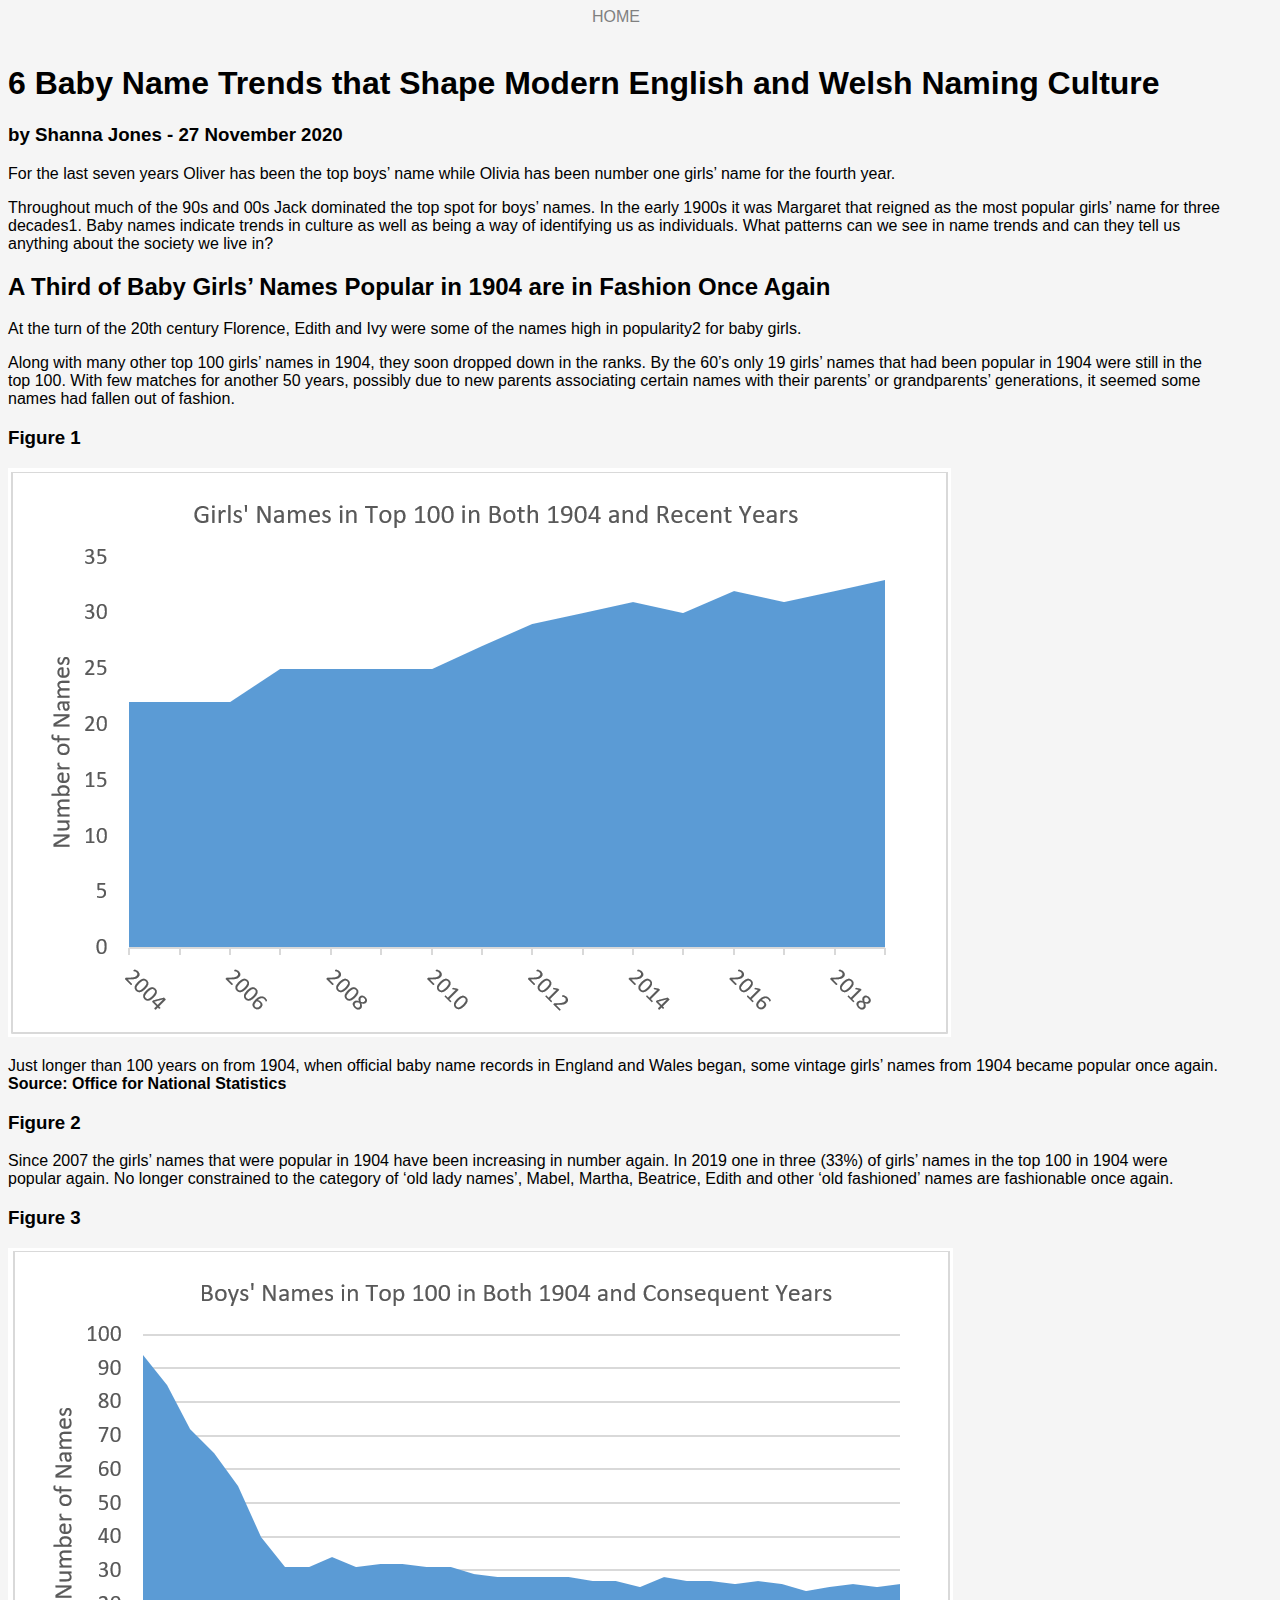
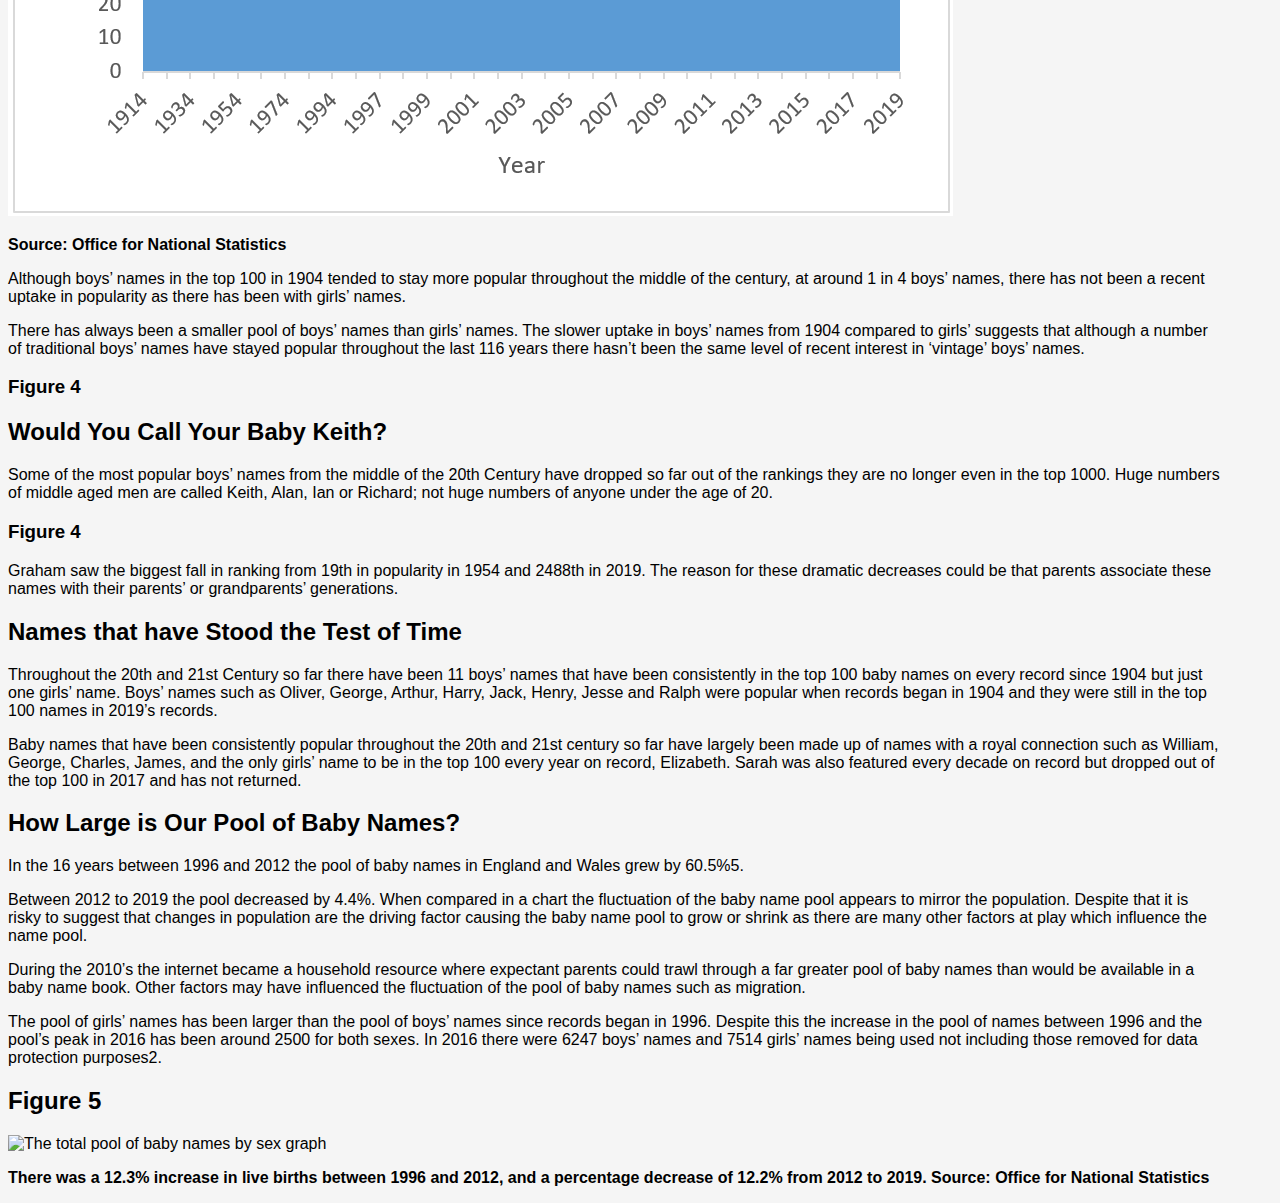
==== babynames.html @ fc576c67 "My first commit" ====
<!DOCTYPE html>
<html lang="en">
<head>
    <meta charset="UTF-8">
    <meta name="viewport" content="width=device-width, initial-scale=1.0">
    <title>6 Baby Name Trends That Shape Modern English and Welsh Naming Culture</title>
    <link rel="stylesheet" href="style.css">
</head>
<body>
    <a class="home" href="index.html">HOME</a>
    <br>
    <h1>6 Baby Name Trends that Shape Modern English and Welsh Naming Culture</h1>
    <h3>by Shanna Jones - 27 November 2020</h3>
    <p>For the last seven years Oliver has been the top boys’ name while Olivia has been number one girls’ name for the fourth year. </p>
    <p>Throughout much of the 90s and 00s Jack dominated the top spot for boys’ names. In the early 1900s it was Margaret that reigned as the most popular girls’ name for three decades1. Baby names indicate trends in culture as well as being a way of identifying us as individuals. What patterns can we see in name trends and can they tell us anything about the society we live in?</p>
    <h2>A Third of Baby Girls’ Names Popular in 1904 are in Fashion Once Again</h2>
    <p>At the turn of the 20th century Florence, Edith and Ivy were some of the names high in popularity2 for baby girls. </p>
    <p>Along with many other top 100 girls’ names in 1904, they soon dropped down in the ranks. By the 60’s only 19 girls’ names that had been popular in 1904 were still in the top 100. With few matches for another 50 years, possibly due to new parents associating certain names with their parents’ or grandparents’ generations, it seemed some names had fallen out of fashion. </p>
    <h3>Figure 1</h3>
    <img src="figure1.png" alt="girls names in top 100 both in 1904 and 2019">
    <p>Just longer than 100 years on from 1904, when official baby name records in England and Wales began, some vintage girls’ names from 1904 became popular once again. <b>Source: Office for National Statistics
    </b></p>
    <h3>Figure 2</h3>
    <div class="flourish-embed flourish-slope" data-src="visualisation/4293079"><script src="https://public.flourish.studio/resources/embed.js"></script></div>
    <p>Since 2007 the girls’ names that were popular in 1904 have been increasing in number again. 
        In 2019 one in three (33%) of girls’ names in the top 100 in 1904 were popular again. No longer constrained to the category of ‘old lady names’, Mabel, Martha, Beatrice, Edith and other ‘old fashioned’ names are fashionable once again. 
        </p>
    <h3>Figure 3</h3>
    <img src="figure2.png" alt="Boys' names in top 100 both in 1904 and 2019">
    <p><b>Source: Office for National Statistics</b></p>
    <p>Although boys’ names in the top 100 in 1904 tended to stay more popular throughout the middle of the century, at around 1 in 4 boys’ names, there has not been a recent uptake in popularity as there has been with girls’ names.</p>
    <p>There has always been a smaller pool of boys’ names than girls’ names. The slower uptake in boys’ names from 1904 compared to girls’ suggests that although a number of traditional boys’ names have stayed popular throughout the last 116 years there hasn’t been the same level of recent interest in ‘vintage’ boys’ names.</p>
    <h3>Figure 4</h3>
    <div class="flourish-embed flourish-slope" data-src="visualisation/4433939"><script src="https://public.flourish.studio/resources/embed.js"></script></div>
    <h2>Would You Call Your Baby Keith?</h2>
    <p>Some of the most popular boys’ names from the middle of the 20th Century have dropped so far out of the rankings they are no longer even in the top 1000. Huge numbers of middle aged men are called Keith, Alan, Ian or Richard; not huge numbers of anyone under the age of 20. </p>
    <h3>Figure 4</h3>
    <div class="flourish-embed flourish-table" data-src="visualisation/4292713"><script src="https://public.flourish.studio/resources/embed.js"></script></div>
    <p>Graham saw the biggest fall in ranking from 19th in popularity in 1954 and 2488th in 2019. The reason for these dramatic decreases could be that parents associate these names with their parents’ or grandparents’ generations.</p>
    <h2>Names that have Stood the Test of Time</h2>
    <p> Throughout the 20th and 21st Century so far there have been 11 boys’ names that have been consistently in the top 100 baby names on every record since 1904 but just one girls’ name. Boys’ names such as Oliver, George, Arthur, Harry, Jack, Henry, Jesse and Ralph were popular when records began in 1904 and they were still in the top 100 names in 2019’s records.</p>
    <p>Baby names that have been consistently popular throughout the 20th and 21st century so far have largely been made up of names with a royal connection such as William, George, Charles, James, and the only girls’ name to be in the top 100 every year on record, Elizabeth. Sarah was also featured every decade on record but dropped out of the top 100 in 2017 and has not returned.</p>
    <h2>How Large is Our Pool of Baby Names?</h2>
    <p>In the 16 years between 1996 and 2012 the pool of baby names in England and Wales grew by 60.5%5.</p>
    <p>Between 2012 to 2019 the pool decreased by 4.4%. When compared in a chart the fluctuation of the baby name pool appears to mirror the population. Despite that it is risky to suggest that changes in population are the driving factor causing the baby name pool to grow or shrink as there are many other factors at play which influence the name pool.</p>
    <p>During the 2010’s the internet became a household resource where expectant parents could trawl through a far greater pool of baby names than would be available in a baby name book. Other factors may have influenced the fluctuation of the pool of baby names such as migration.</p>
    <p>The pool of girls’ names has been larger than the pool of boys’ names since records began in 1996. Despite this the increase in the pool of names between 1996 and the pool’s peak in 2016 has been around 2500 for both sexes. In 2016 there were 6247 boys’ names and 7514 girls’ names being used not including those removed for data protection purposes2.</p>
    <h2>Figure 5</h2>
    <img src="Figure 3" alt="The total pool of baby names by sex graph">
    <p><b>There was a 12.3% increase in live births between 1996 and 2012, and a percentage decrease of 12.2% from 2012 to 2019.
        Source: Office for National Statistics
        </b></p>

    
</body>
</html>
---- style.css ----
body {
    font-family: Arial, Helvetica, sans-serif;
    background-color: whitesmoke;
    font-size: medium;
    width: 95%;
    display: block;
    text-align: left;
}

.auto {cursor: auto;}

.home {
    display: block;
    color: grey;
    text-decoration: none;
    text-align: center;
}

.articles {
    display: block;
    text-align: center;
    color: darkslategrey;
    font-weight: bold;
    text-decoration: none;
}

#careerjourney {
    display: block;
    margin-left: auto;
    margin-right: auto;
    width: 95%;
}



@media (min-width: 1024px) {
    #flourish-mobile { display: none; }
}

@media (max-width: 1023px) {
    #flourish-desktop { display: none; }
}
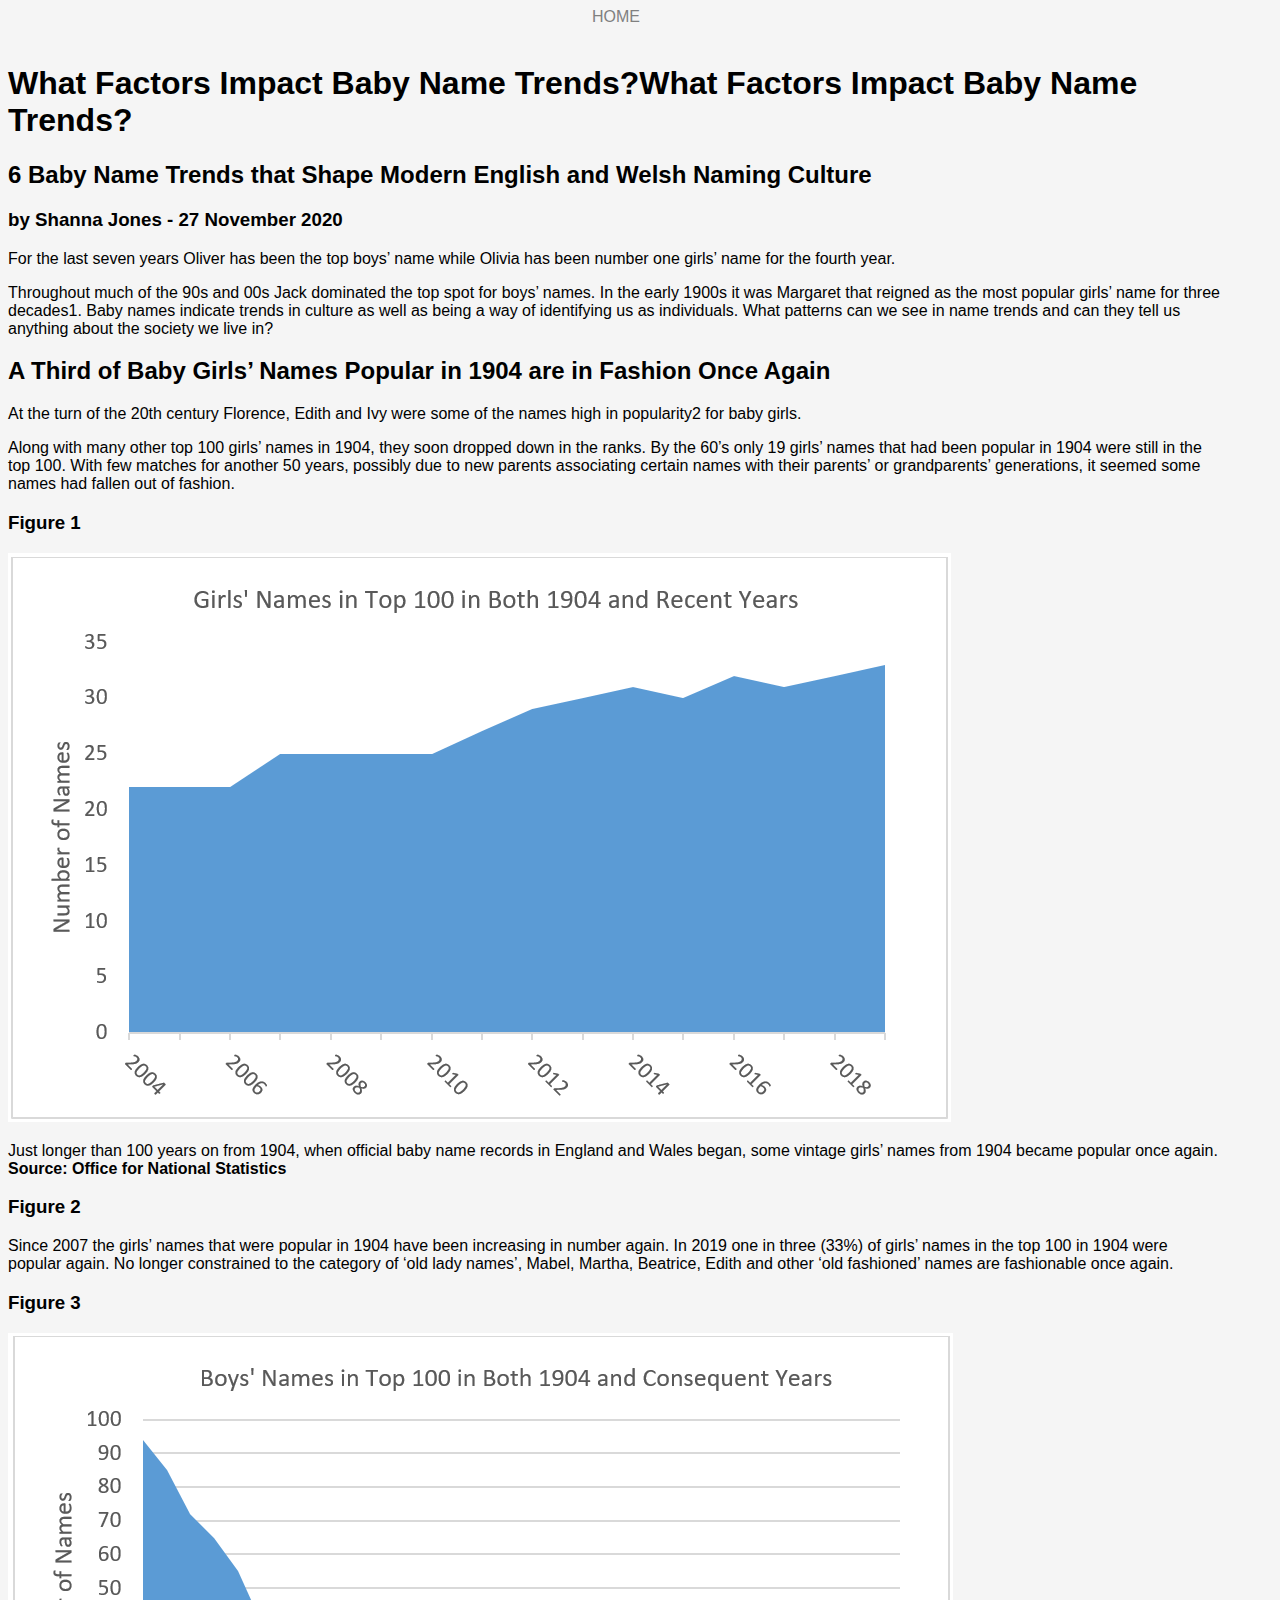
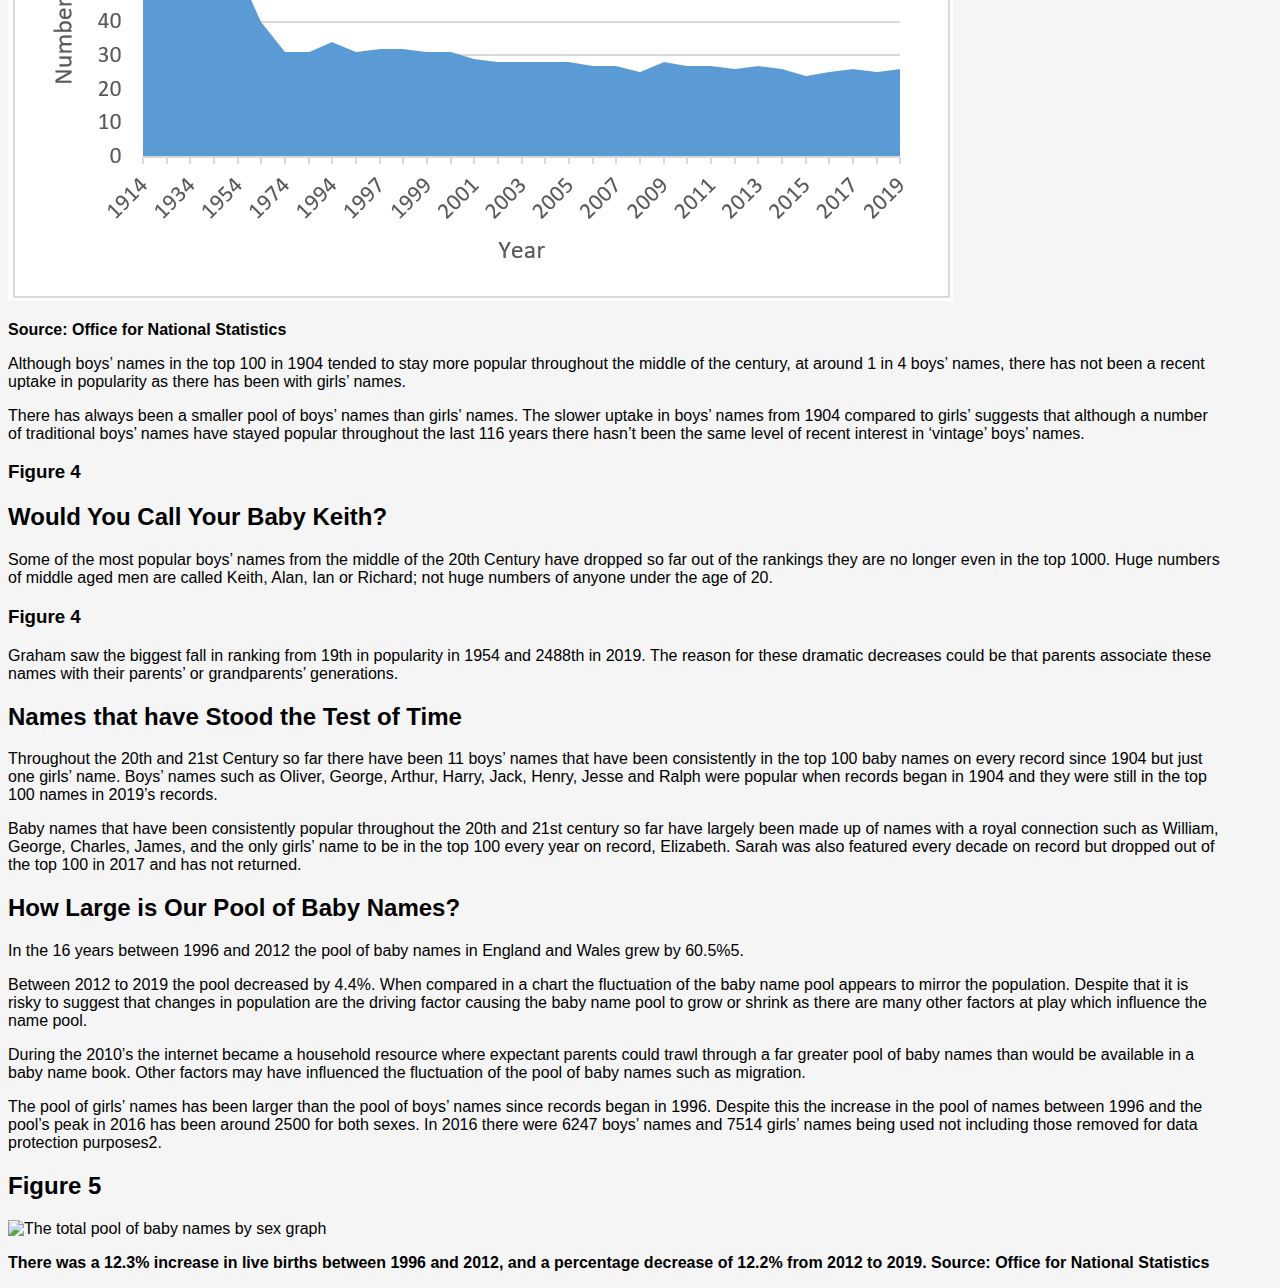
==== commit 1f2ff1ec: "Baby names title" ====
--- a/babynames.html
+++ b/babynames.html
@@ -3,13 +3,14 @@
 <head>
     <meta charset="UTF-8">
     <meta name="viewport" content="width=device-width, initial-scale=1.0">
-    <title>6 Baby Name Trends That Shape Modern English and Welsh Naming Culture</title>
+    <title>What Factors Impact Baby Name Trends?</title>
     <link rel="stylesheet" href="style.css">
 </head>
 <body>
     <a class="home" href="index.html">HOME</a>
     <br>
-    <h1>6 Baby Name Trends that Shape Modern English and Welsh Naming Culture</h1>
+    <h1>What Factors Impact Baby Name Trends?What Factors Impact Baby Name Trends?</h1>
+    <h2>6 Baby Name Trends that Shape Modern English and Welsh Naming Culture</h2>
     <h3>by Shanna Jones - 27 November 2020</h3>
     <p>For the last seven years Oliver has been the top boys’ name while Olivia has been number one girls’ name for the fourth year. </p>
     <p>Throughout much of the 90s and 00s Jack dominated the top spot for boys’ names. In the early 1900s it was Margaret that reigned as the most popular girls’ name for three decades1. Baby names indicate trends in culture as well as being a way of identifying us as individuals. What patterns can we see in name trends and can they tell us anything about the society we live in?</p>
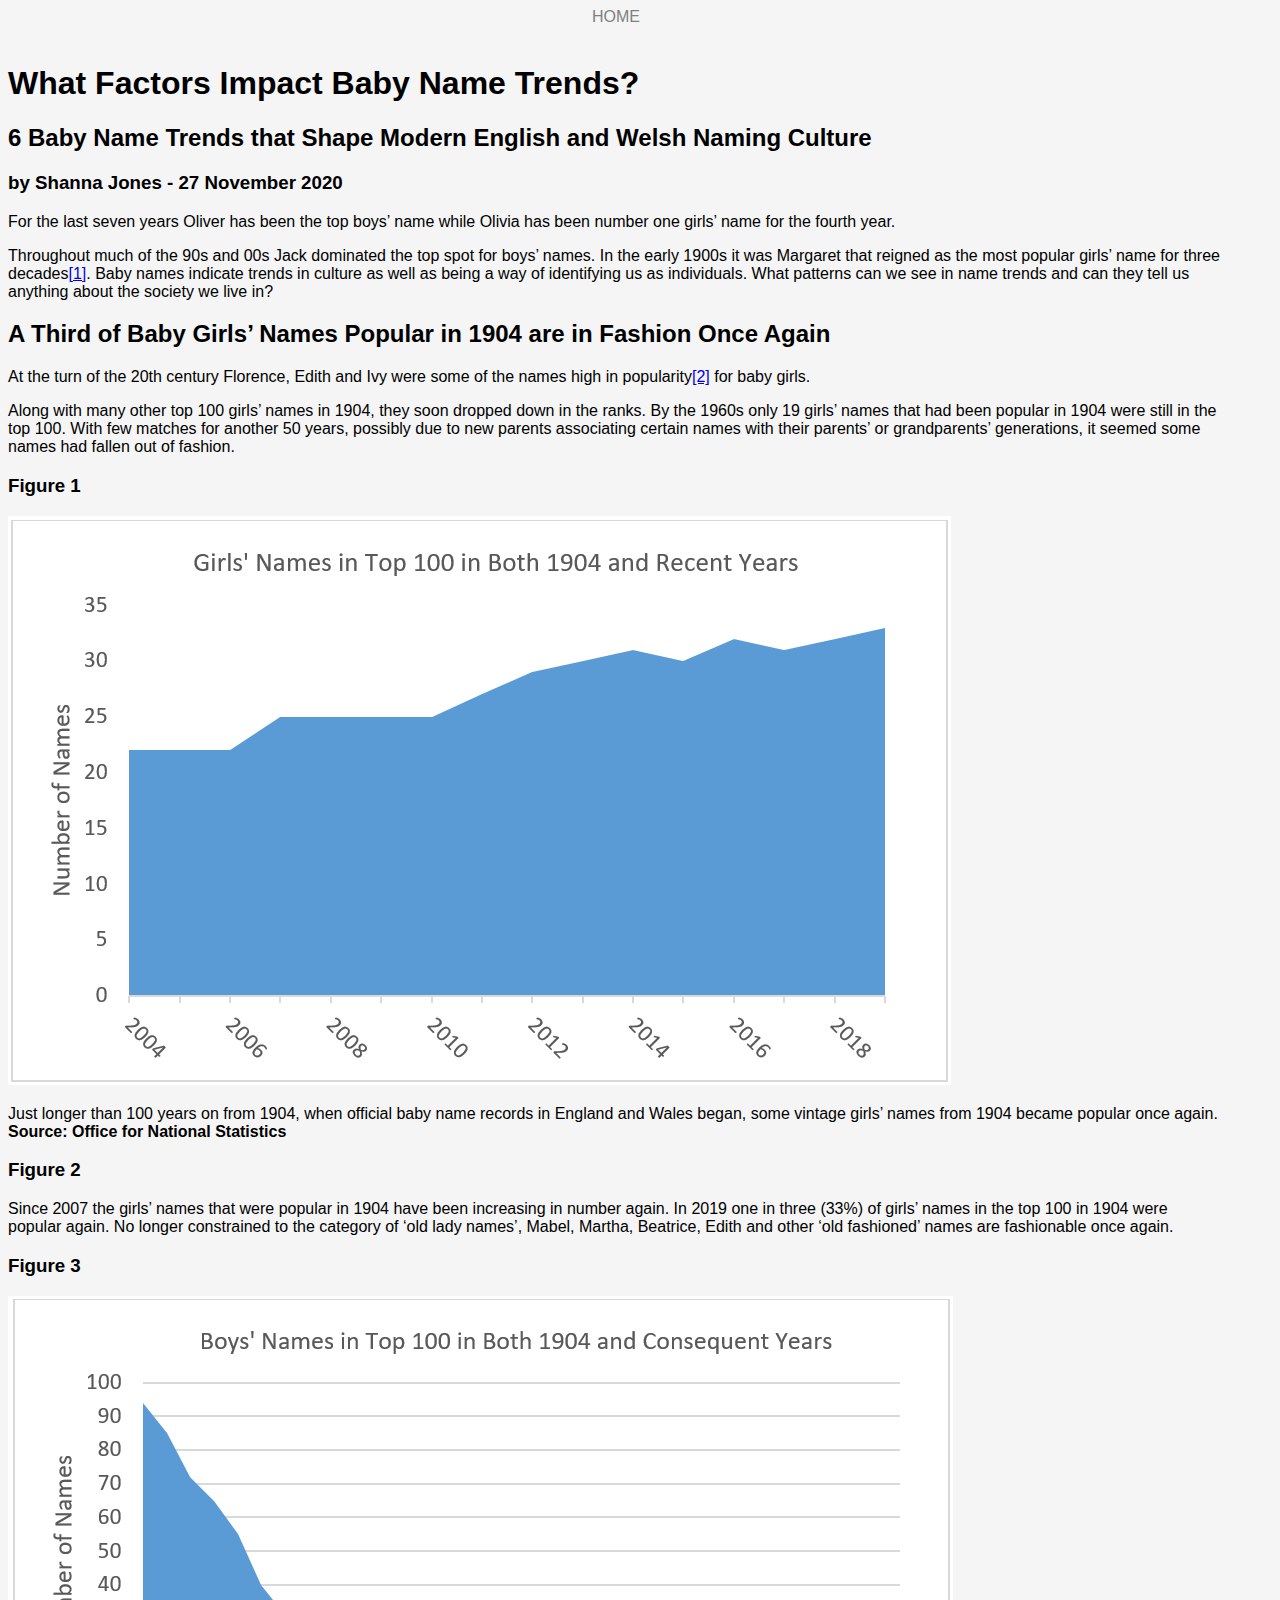
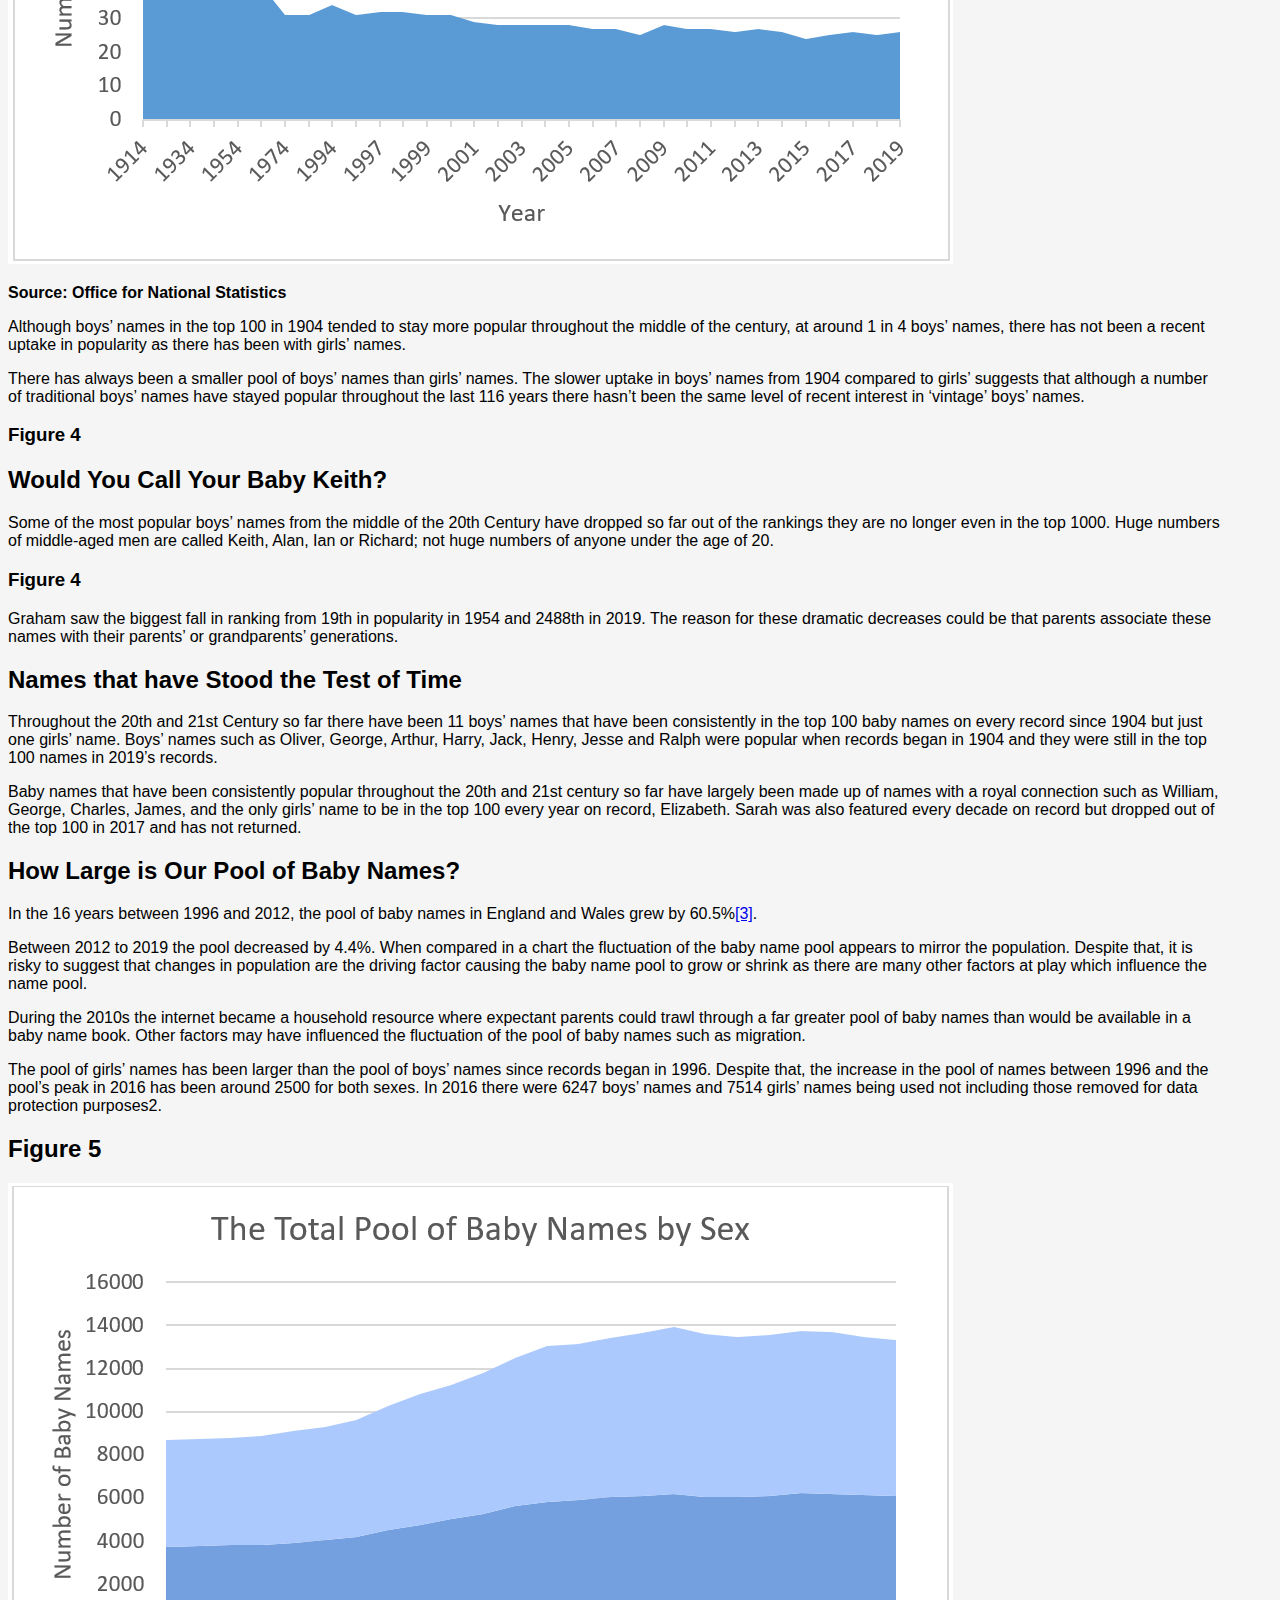
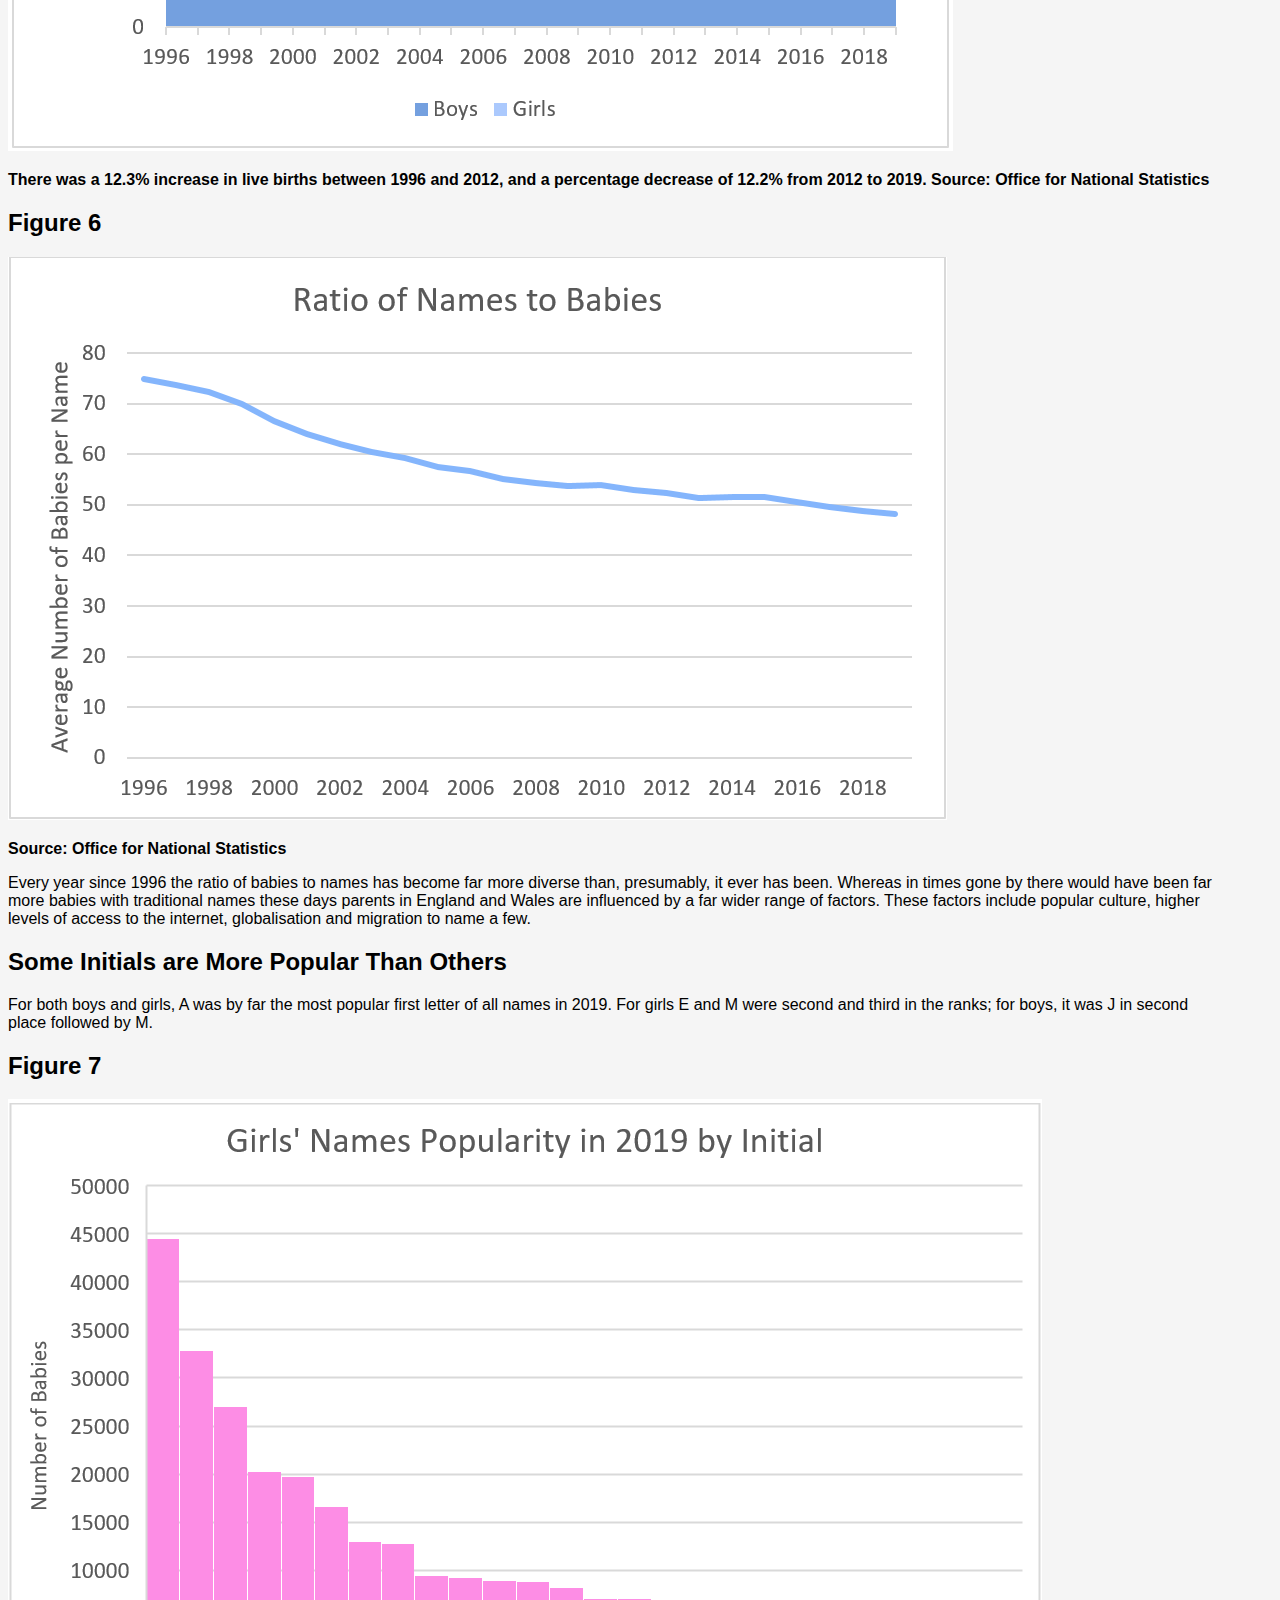
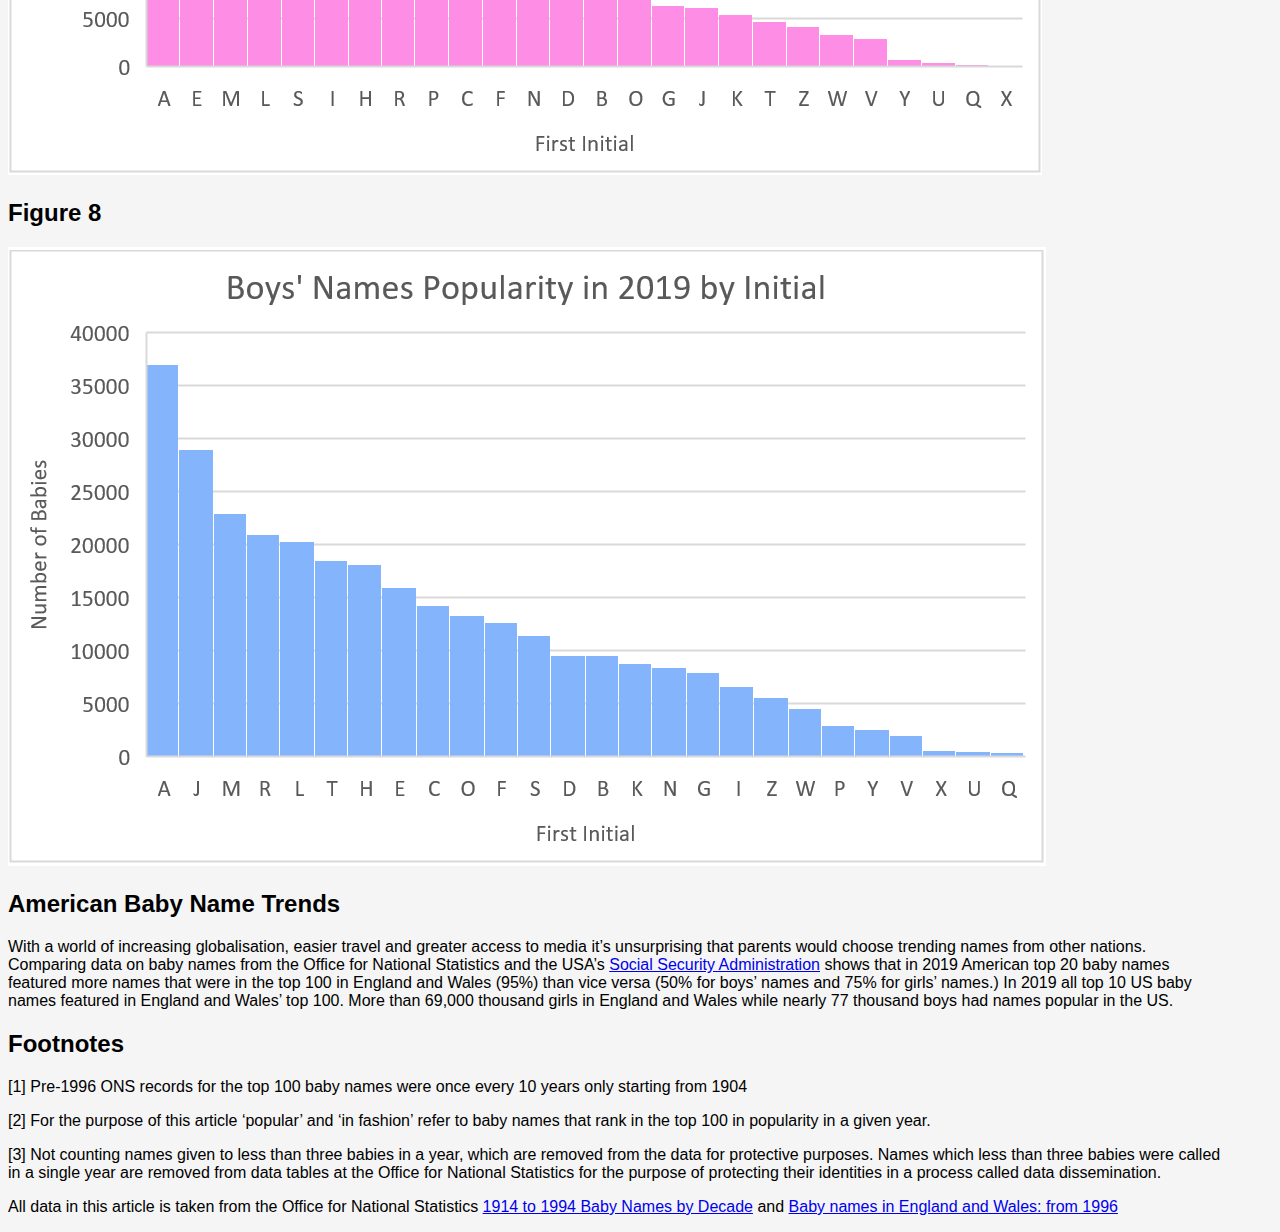
==== commit 85c2407b: "Baby names final update" ====
--- a/babynames.html
+++ b/babynames.html
@@ -9,14 +9,14 @@
 <body>
     <a class="home" href="index.html">HOME</a>
     <br>
-    <h1>What Factors Impact Baby Name Trends?What Factors Impact Baby Name Trends?</h1>
+    <h1>What Factors Impact Baby Name Trends?</h1>
     <h2>6 Baby Name Trends that Shape Modern English and Welsh Naming Culture</h2>
     <h3>by Shanna Jones - 27 November 2020</h3>
     <p>For the last seven years Oliver has been the top boys’ name while Olivia has been number one girls’ name for the fourth year. </p>
-    <p>Throughout much of the 90s and 00s Jack dominated the top spot for boys’ names. In the early 1900s it was Margaret that reigned as the most popular girls’ name for three decades1. Baby names indicate trends in culture as well as being a way of identifying us as individuals. What patterns can we see in name trends and can they tell us anything about the society we live in?</p>
+    <p>Throughout much of the 90s and 00s Jack dominated the top spot for boys’ names. In the early 1900s it was Margaret that reigned as the most popular girls’ name for three decades<a href="#section1">[1]</a>. Baby names indicate trends in culture as well as being a way of identifying us as individuals. What patterns can we see in name trends and can they tell us anything about the society we live in?</p>
     <h2>A Third of Baby Girls’ Names Popular in 1904 are in Fashion Once Again</h2>
-    <p>At the turn of the 20th century Florence, Edith and Ivy were some of the names high in popularity2 for baby girls. </p>
-    <p>Along with many other top 100 girls’ names in 1904, they soon dropped down in the ranks. By the 60’s only 19 girls’ names that had been popular in 1904 were still in the top 100. With few matches for another 50 years, possibly due to new parents associating certain names with their parents’ or grandparents’ generations, it seemed some names had fallen out of fashion. </p>
+    <p>At the turn of the 20th century Florence, Edith and Ivy were some of the names high in popularity<a href="#section2">[2]</a> for baby girls. </p>
+    <p>Along with many other top 100 girls’ names in 1904, they soon dropped down in the ranks. By the 1960s only 19 girls’ names that had been popular in 1904 were still in the top 100. With few matches for another 50 years, possibly due to new parents associating certain names with their parents’ or grandparents’ generations, it seemed some names had fallen out of fashion. </p>
     <h3>Figure 1</h3>
     <img src="figure1.png" alt="girls names in top 100 both in 1904 and 2019">
     <p>Just longer than 100 years on from 1904, when official baby name records in England and Wales began, some vintage girls’ names from 1904 became popular once again. <b>Source: Office for National Statistics
@@ -34,7 +34,7 @@
     <h3>Figure 4</h3>
     <div class="flourish-embed flourish-slope" data-src="visualisation/4433939"><script src="https://public.flourish.studio/resources/embed.js"></script></div>
     <h2>Would You Call Your Baby Keith?</h2>
-    <p>Some of the most popular boys’ names from the middle of the 20th Century have dropped so far out of the rankings they are no longer even in the top 1000. Huge numbers of middle aged men are called Keith, Alan, Ian or Richard; not huge numbers of anyone under the age of 20. </p>
+    <p>Some of the most popular boys’ names from the middle of the 20th Century have dropped so far out of the rankings they are no longer even in the top 1000. Huge numbers of middle-aged men are called Keith, Alan, Ian or Richard; not huge numbers of anyone under the age of 20. </p>
     <h3>Figure 4</h3>
     <div class="flourish-embed flourish-table" data-src="visualisation/4292713"><script src="https://public.flourish.studio/resources/embed.js"></script></div>
     <p>Graham saw the biggest fall in ranking from 19th in popularity in 1954 and 2488th in 2019. The reason for these dramatic decreases could be that parents associate these names with their parents’ or grandparents’ generations.</p>
@@ -42,15 +42,32 @@
     <p> Throughout the 20th and 21st Century so far there have been 11 boys’ names that have been consistently in the top 100 baby names on every record since 1904 but just one girls’ name. Boys’ names such as Oliver, George, Arthur, Harry, Jack, Henry, Jesse and Ralph were popular when records began in 1904 and they were still in the top 100 names in 2019’s records.</p>
     <p>Baby names that have been consistently popular throughout the 20th and 21st century so far have largely been made up of names with a royal connection such as William, George, Charles, James, and the only girls’ name to be in the top 100 every year on record, Elizabeth. Sarah was also featured every decade on record but dropped out of the top 100 in 2017 and has not returned.</p>
     <h2>How Large is Our Pool of Baby Names?</h2>
-    <p>In the 16 years between 1996 and 2012 the pool of baby names in England and Wales grew by 60.5%5.</p>
-    <p>Between 2012 to 2019 the pool decreased by 4.4%. When compared in a chart the fluctuation of the baby name pool appears to mirror the population. Despite that it is risky to suggest that changes in population are the driving factor causing the baby name pool to grow or shrink as there are many other factors at play which influence the name pool.</p>
-    <p>During the 2010’s the internet became a household resource where expectant parents could trawl through a far greater pool of baby names than would be available in a baby name book. Other factors may have influenced the fluctuation of the pool of baby names such as migration.</p>
-    <p>The pool of girls’ names has been larger than the pool of boys’ names since records began in 1996. Despite this the increase in the pool of names between 1996 and the pool’s peak in 2016 has been around 2500 for both sexes. In 2016 there were 6247 boys’ names and 7514 girls’ names being used not including those removed for data protection purposes2.</p>
+    <p>In the 16 years between 1996 and 2012, the pool of baby names in England and Wales grew by 60.5%<a href="#section3">[3]</a>.</p>
+    <p>Between 2012 to 2019 the pool decreased by 4.4%. When compared in a chart the fluctuation of the baby name pool appears to mirror the population. Despite that, it is risky to suggest that changes in population are the driving factor causing the baby name pool to grow or shrink as there are many other factors at play which influence the name pool.</p>
+    <p>During the 2010s the internet became a household resource where expectant parents could trawl through a far greater pool of baby names than would be available in a baby name book. Other factors may have influenced the fluctuation of the pool of baby names such as migration.</p>
+    <p>The pool of girls’ names has been larger than the pool of boys’ names since records began in 1996. Despite that, the increase in the pool of names between 1996 and the pool’s peak in 2016 has been around 2500 for both sexes. In 2016 there were 6247 boys’ names and 7514 girls’ names being used not including those removed for data protection purposes2.</p>
     <h2>Figure 5</h2>
-    <img src="Figure 3" alt="The total pool of baby names by sex graph">
+    <img src="figure3.png" alt="The total pool of baby names by sex graph">
     <p><b>There was a 12.3% increase in live births between 1996 and 2012, and a percentage decrease of 12.2% from 2012 to 2019.
         Source: Office for National Statistics
         </b></p>
+    <h2>Figure 6</h2>
+    <img src="figure4.png" alt="Average number of babies per name">
+    <p><b>Source: Office for National Statistics</b></p>
+    <p>Every year since 1996 the ratio of babies to names has become far more diverse than, presumably, it ever has been. Whereas in times gone by there would have been far more babies with traditional names these days parents in England and Wales are influenced by a far wider range of factors. These factors include popular culture, higher levels of access to the internet, globalisation and migration to name a few. </p>
+    <h2>Some Initials are More Popular Than Others</h2>
+    <p>For both boys and girls, A was by far the most popular first letter of all names in 2019. For girls E and M were second and third in the ranks; for boys, it was J in second place followed by M.</p>
+    <h2>Figure 7</h2>
+    <img src="figure5.png" alt="Girls' names popularity by initial">
+    <h2>Figure 8</h2>
+    <img src="figure6.png" alt="Boys' names popularity by initial">
+    <h2>American Baby Name Trends</h2>
+    <p>With a world of increasing globalisation, easier travel and greater access to media it’s unsurprising that parents would choose trending names from other nations. Comparing data on baby names from the Office for National Statistics and the USA’s <a href="https://www.ssa.gov/OACT/babynames/decades/">Social Security Administration</a> shows that in 2019 American top 20 baby names featured more names that were in the top 100 in England and Wales (95%) than vice versa (50% for boys’ names and 75% for girls’ names.) In 2019 all top 10 US baby names featured in England and Wales’ top 100. More than 69,000 thousand girls in England and Wales while nearly 77 thousand boys had names popular in the US.</p>
+    <h2>Footnotes</h2>
+    <p id="section1">[1]  Pre-1996 ONS records for the top 100 baby names were once every 10 years only starting from 1904</p>
+    <p id="section2">[2] For the purpose of this article ‘popular’ and ‘in fashion’ refer to baby names that rank in the top 100 in popularity in a given year.</p>
+    <p id="section3">[3]  Not counting names given to less than three babies in a year, which are removed from the data for protective purposes. Names which less than three babies were called in a single year are removed from data tables at the Office for National Statistics for the purpose of protecting their identities in a process called data dissemination. </p>
+    <p>All data in this article is taken from the Office for National Statistics <a href="https://www.ons.gov.uk/peoplepopulationandcommunity/birthsdeathsandmarriages/livebirths/articles/babynamessince1904howhasyoursperformed/2016-09-02">1914 to 1994 Baby Names by Decade</a> and <a href="https://www.ons.gov.uk/peoplepopulationandcommunity/birthsdeathsandmarriages/livebirths/datasets/babynamesinenglandandwalesfrom1996">Baby names in England and Wales: from 1996</a></p>
 
     
 </body>
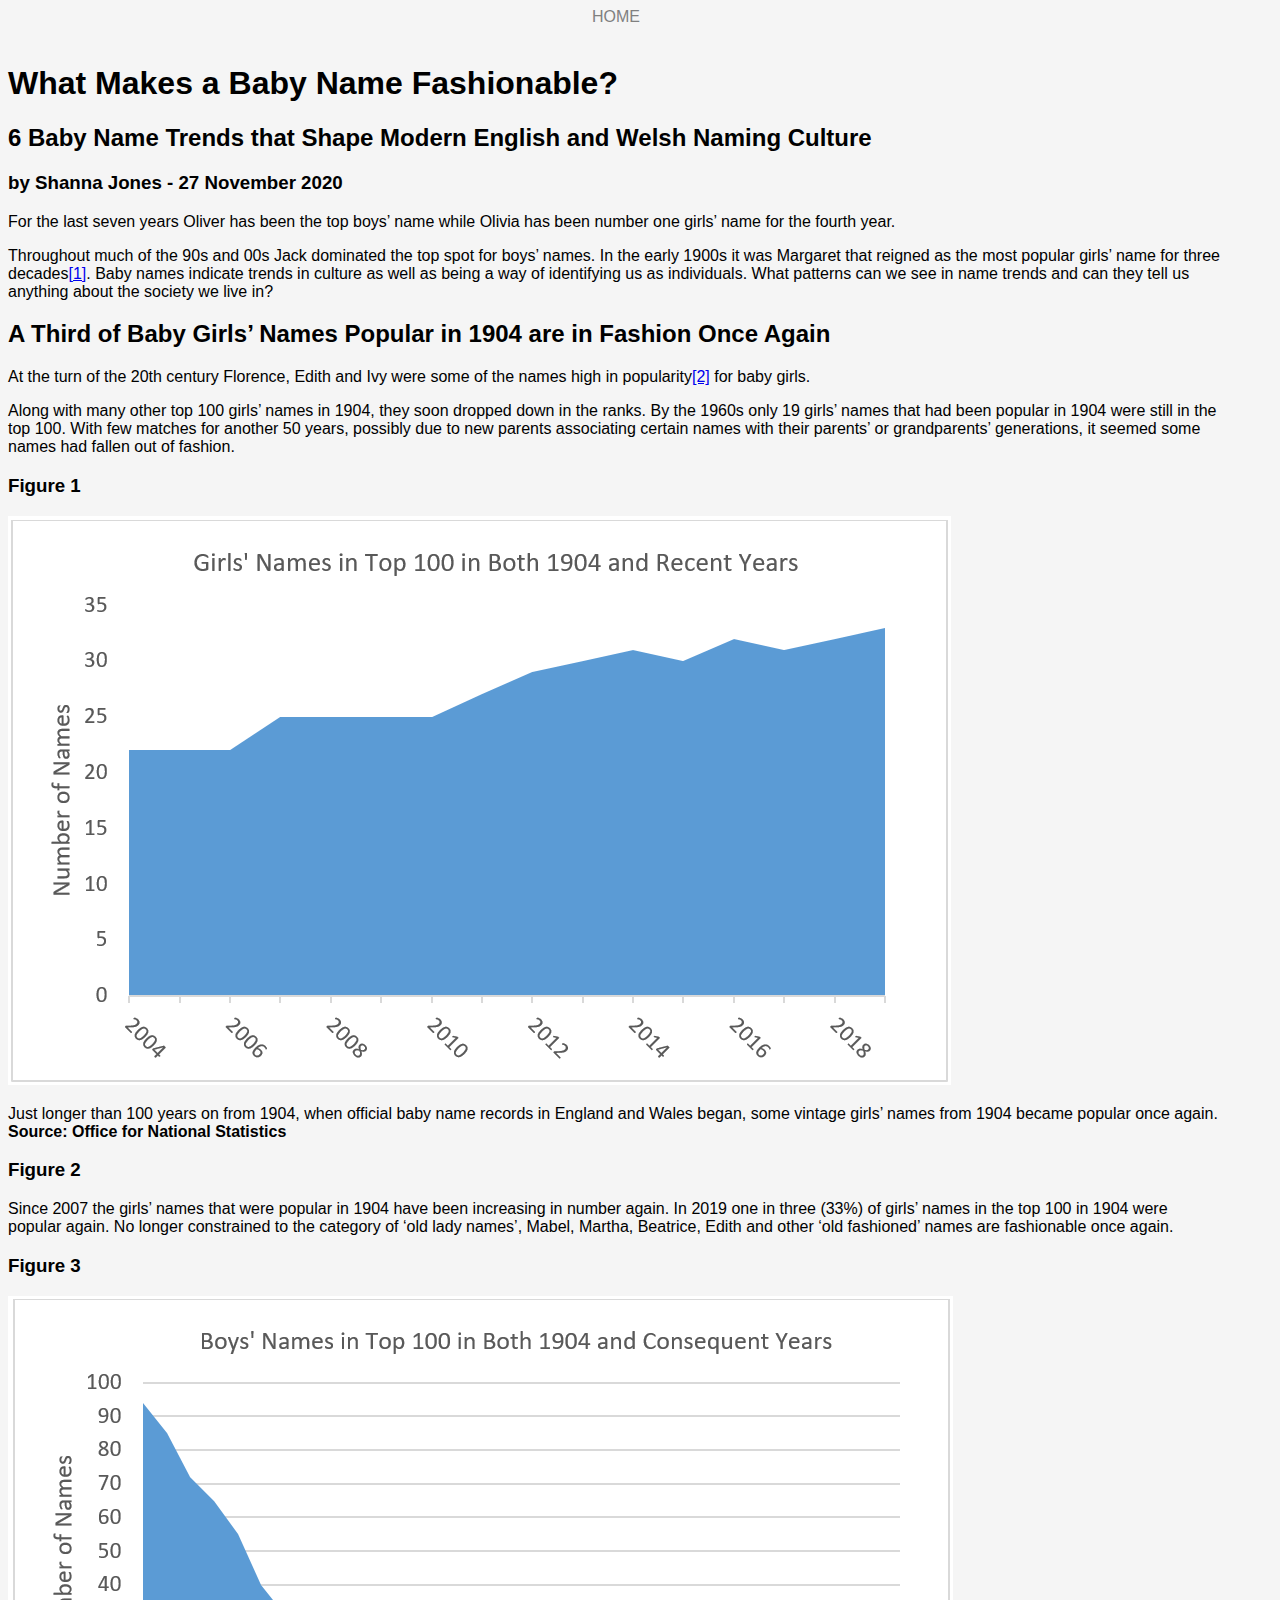
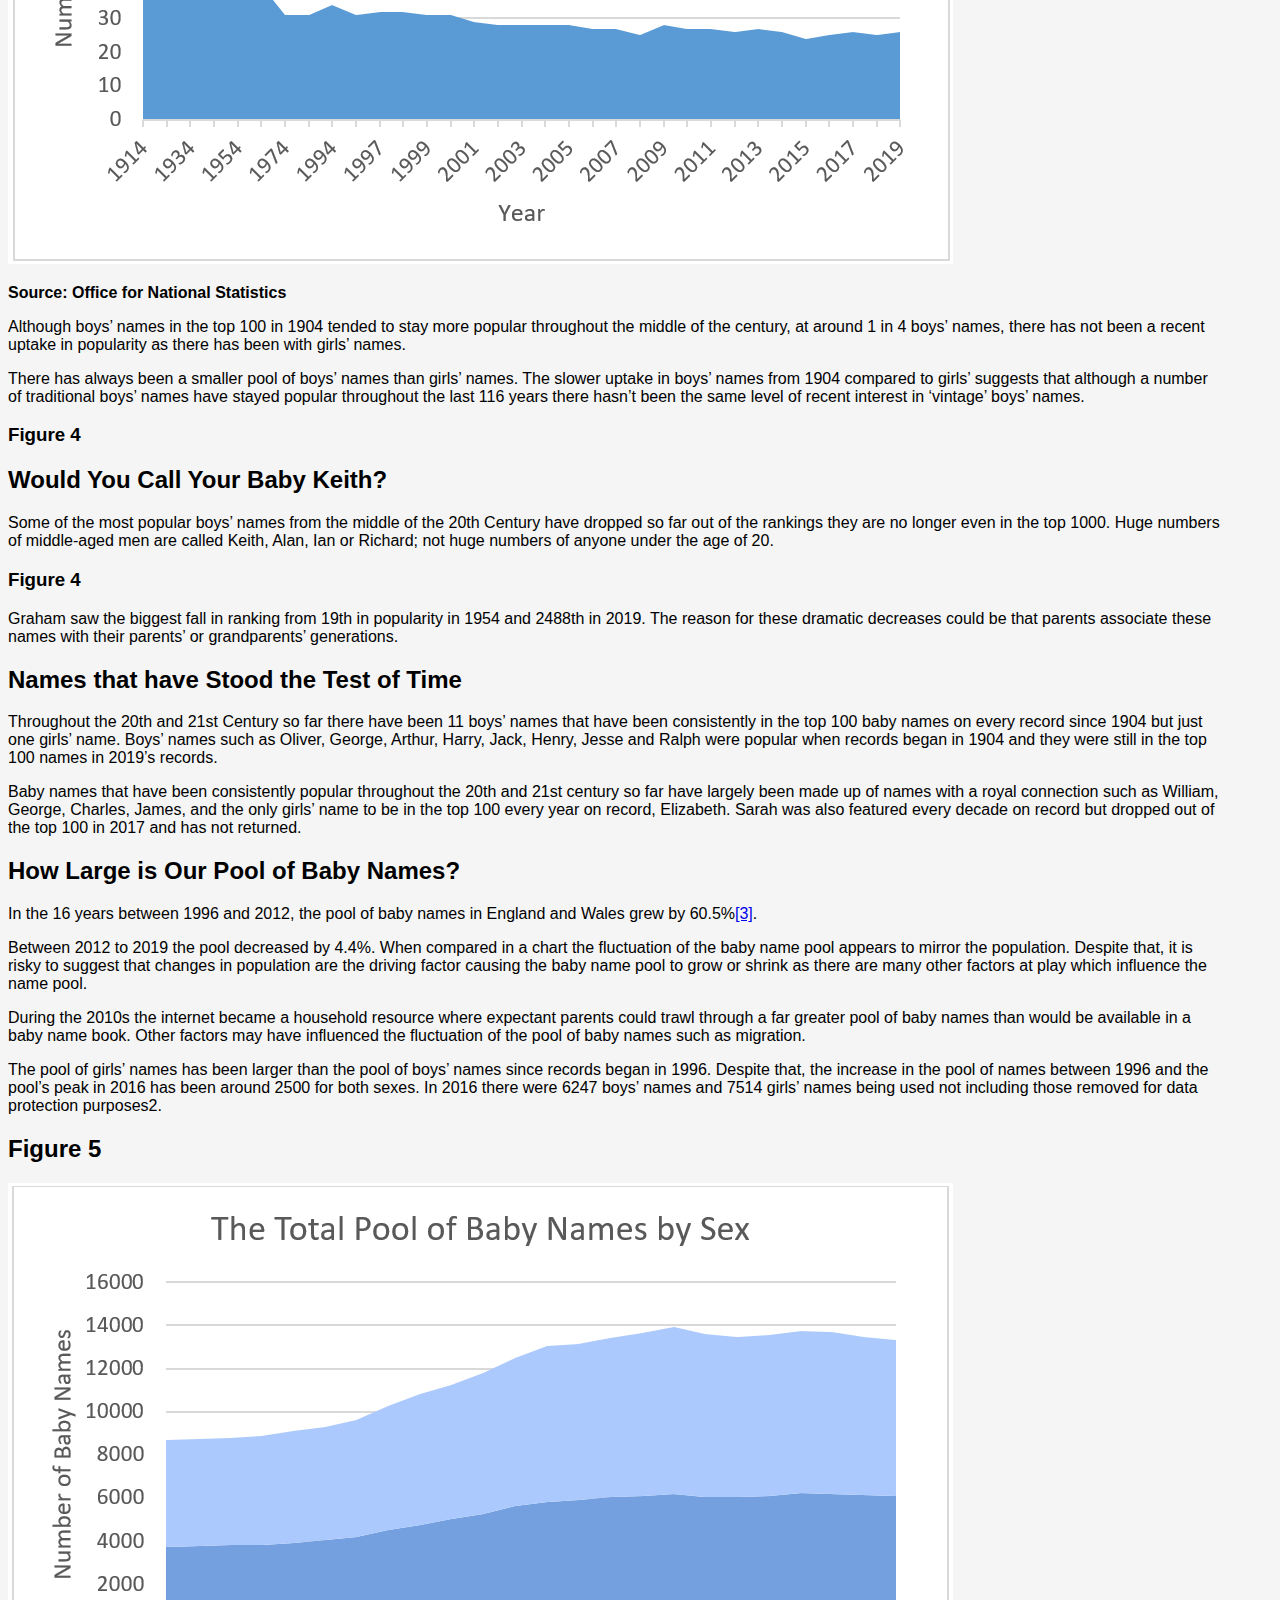
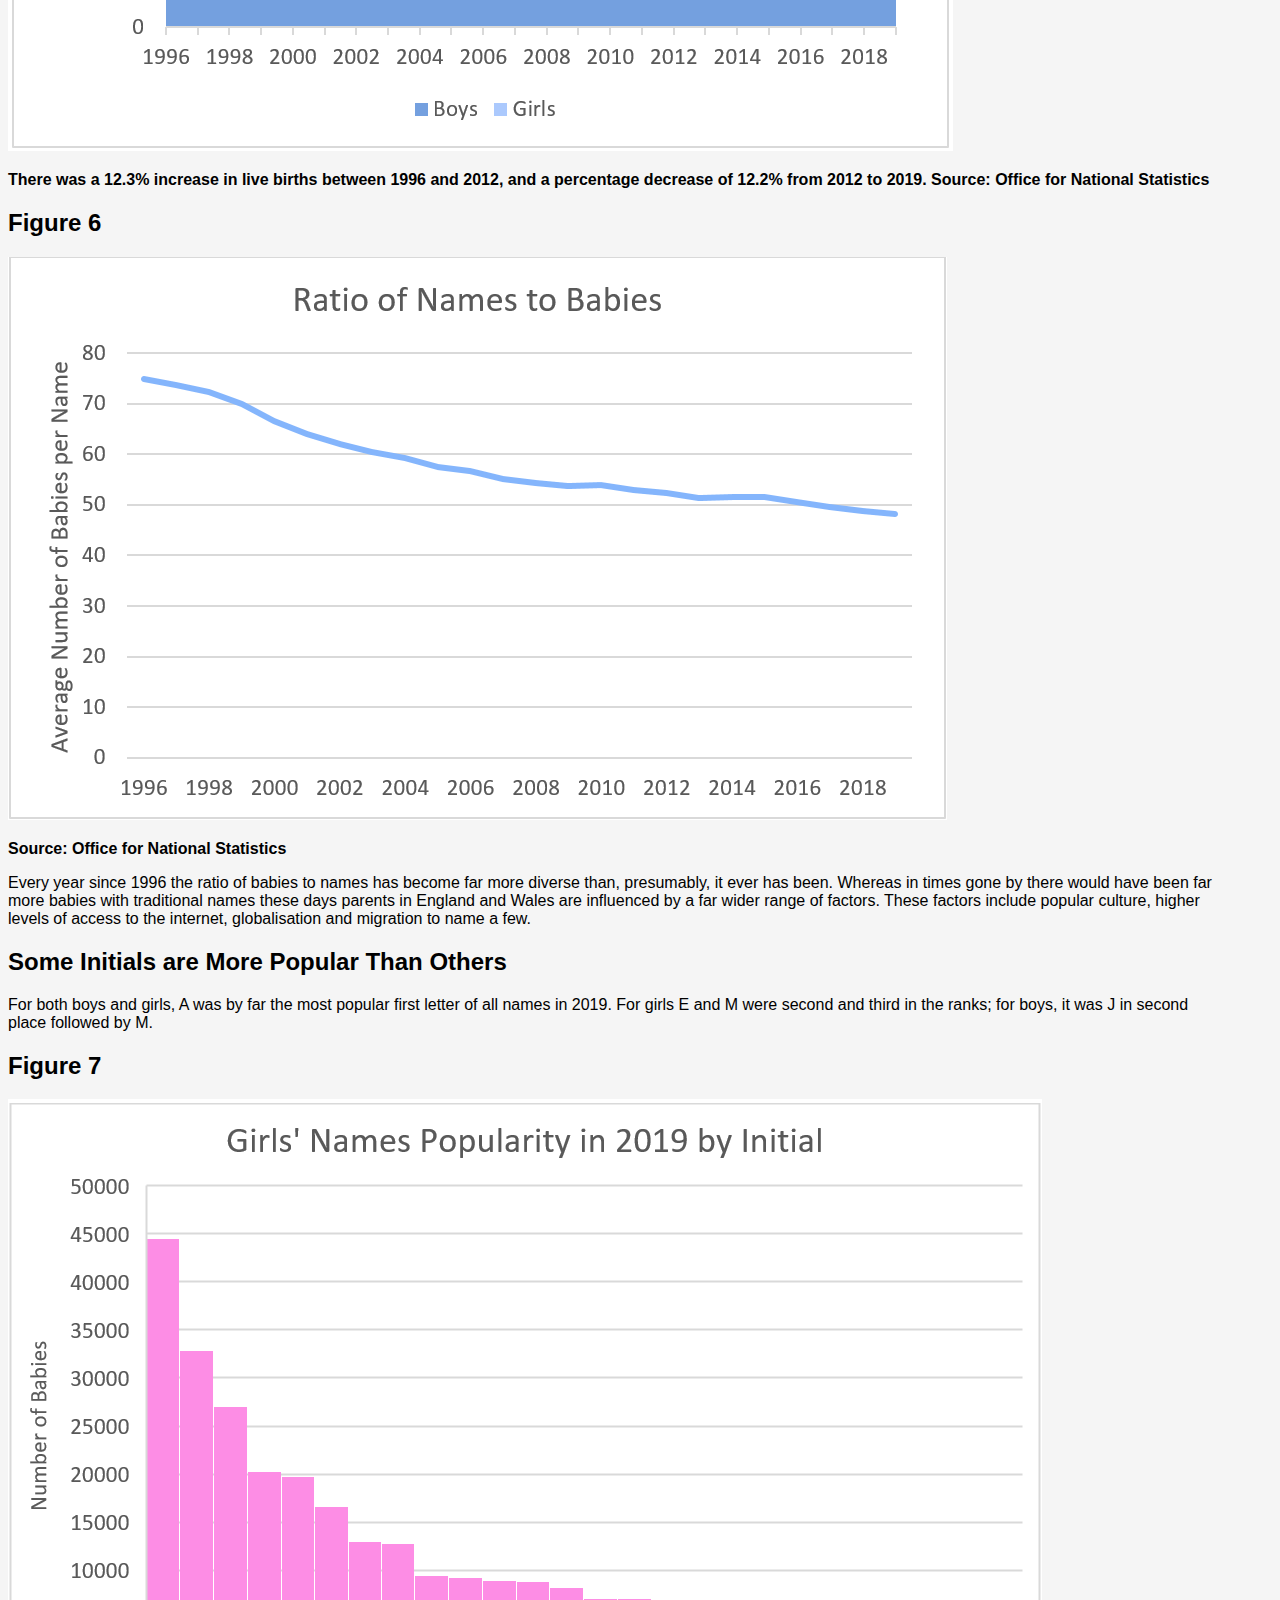
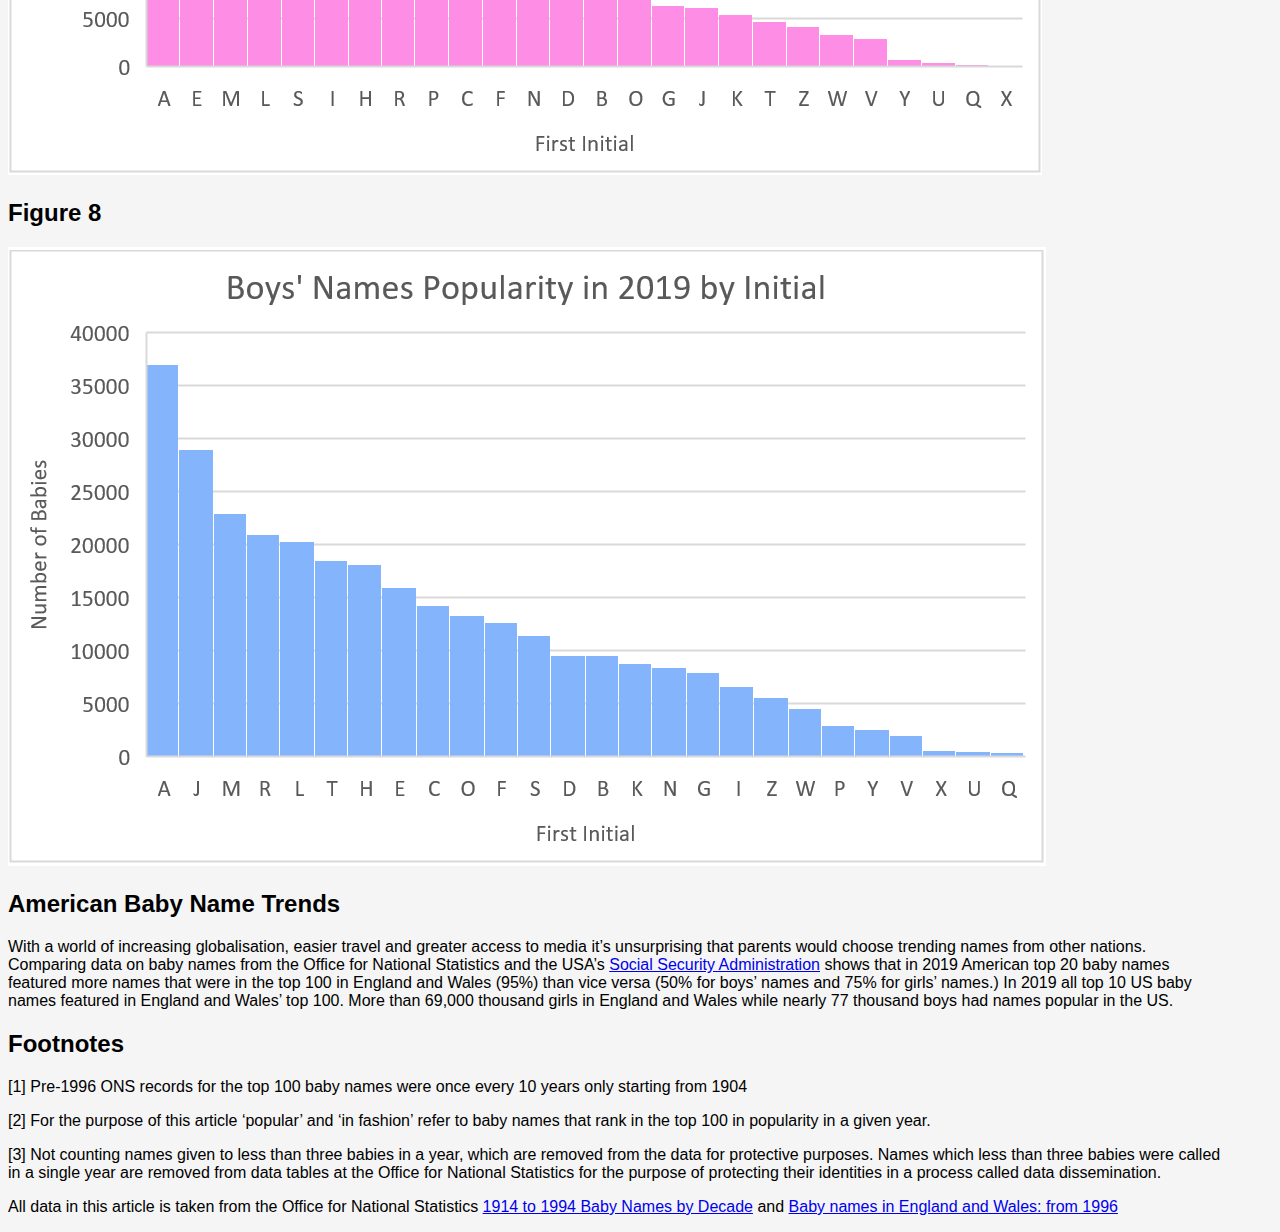
==== commit cec92133: "baby names title" ====
--- a/babynames.html
+++ b/babynames.html
@@ -3,13 +3,13 @@
 <head>
     <meta charset="UTF-8">
     <meta name="viewport" content="width=device-width, initial-scale=1.0">
-    <title>What Factors Impact Baby Name Trends?</title>
+    <title>What Makes a Baby Name Fashionable?</title>
     <link rel="stylesheet" href="style.css">
 </head>
 <body>
     <a class="home" href="index.html">HOME</a>
     <br>
-    <h1>What Factors Impact Baby Name Trends?</h1>
+    <h1>What Makes a Baby Name Fashionable?</h1>
     <h2>6 Baby Name Trends that Shape Modern English and Welsh Naming Culture</h2>
     <h3>by Shanna Jones - 27 November 2020</h3>
     <p>For the last seven years Oliver has been the top boys’ name while Olivia has been number one girls’ name for the fourth year. </p>
